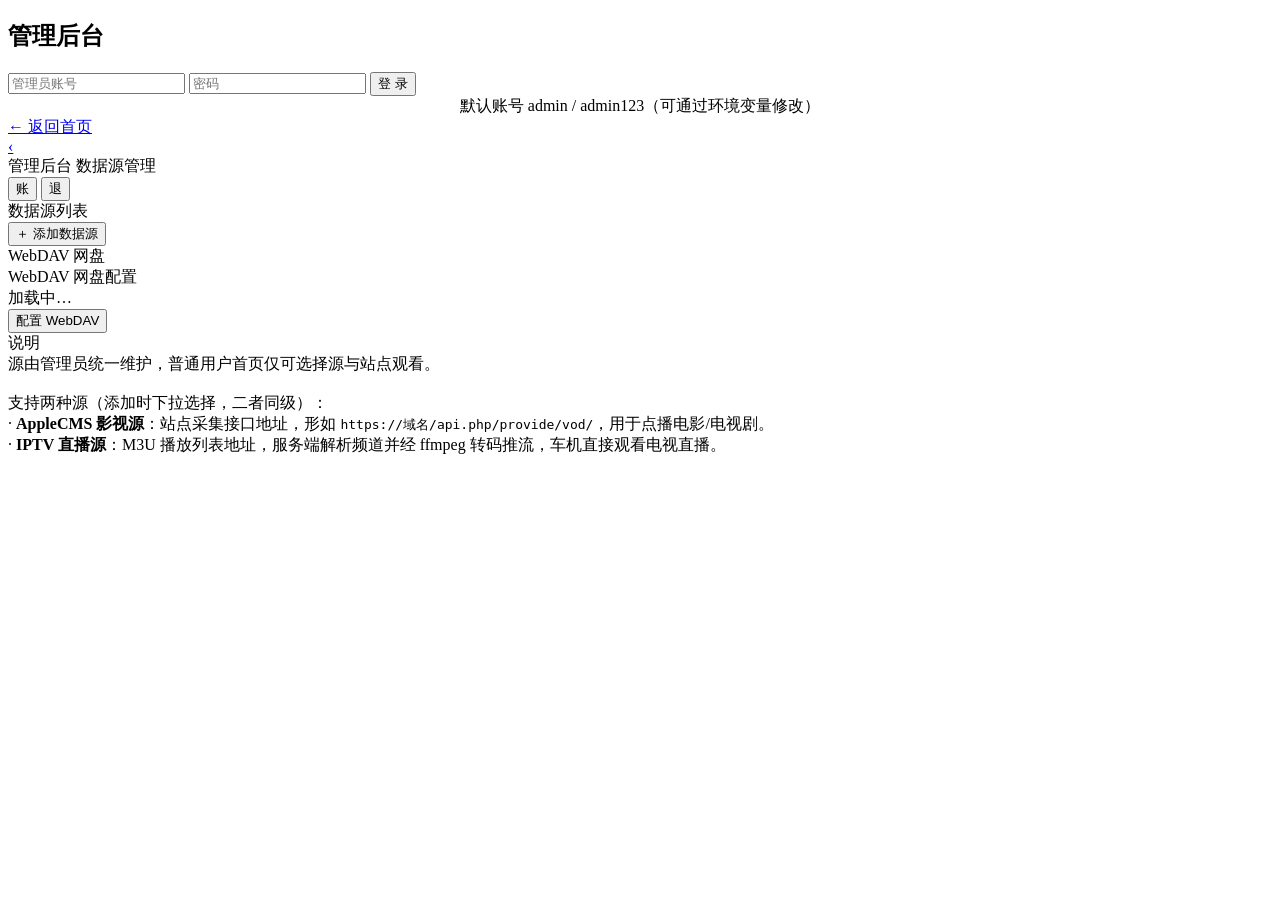
==== public/admin.html @ 0b445dd3 "更新 admin.html" ====
<!DOCTYPE html>
<html lang="zh-CN">
<head>
  <meta charset="UTF-8">
  <meta name="viewport" content="width=device-width, initial-scale=1, maximum-scale=1, user-scalable=no">
  <meta name="theme-color" content="#0f1115">
  <title>管理后台 · 超哥的Tesla影院</title>
  <link rel="stylesheet" href="css/style.css">
</head>
<body>
  <!-- 登录页 -->
  <div id="login-view" class="login-view">
    <div class="login-box">
      <h2>管理后台</h2>
      <input id="login-user" placeholder="管理员账号">
      <input id="login-pass" type="password" placeholder="密码">
      <button class="btn primary block" onclick="doLogin()">登 录</button>
      <div class="tip" style="text-align:center">默认账号 admin / admin123（可通过环境变量修改）</div>
      <a href="/" class="back-link">← 返回首页</a>
    </div>
  </div>

  <!-- 管理主界面 -->
  <div id="admin-view" class="hidden">
    <header id="topbar">
      <a class="btn-back" href="/">‹</a>
      <div class="title-wrap">
        <span id="page-title">管理后台</span>
        <span class="page-sub">数据源管理</span>
      </div>
      <button class="btn-icon" onclick="showAccountForm()" title="账号设置">账</button>
      <button class="btn-icon" onclick="logout()" title="退出登录">退</button>
    </header>
    <main id="app">
      <div class="page-title">数据源列表</div>
      <div class="card-grid" id="source-list"></div>
      <button class="btn primary block" onclick="showAddSource()">＋ 添加数据源</button>
      <div class="section-title">WebDAV 网盘</div>
      <div class="card" id="webdav-card">
        <div class="card-title">WebDAV 网盘配置</div>
        <div class="card-meta" id="webdav-status">加载中…</div>
        <div class="card-actions">
          <button class="btn primary" onclick="openWebdavForm()">配置 WebDAV</button>
        </div>
      </div>
      <div class="section-title">说明</div>
      <div class="detail-desc">
        源由管理员统一维护，普通用户首页仅可选择源与站点观看。<br><br>
        支持两种源（添加时下拉选择，二者同级）：<br>
        · <b>AppleCMS 影视源</b>：站点采集接口地址，形如 <code>https://域名/api.php/provide/vod/</code>，用于点播电影/电视剧。<br>
        · <b>IPTV 直播源</b>：M3U 播放列表地址，服务端解析频道并经 ffmpeg 转码推流，车机直接观看电视直播。
      </div>
    </main>
  </div>

  <div id="modal" class="modal hidden"></div>
  <div id="toast" class="toast"></div>

  <script src="js/api.js"></script>
  <script src="js/admin.js"></script>
</body>
</html>
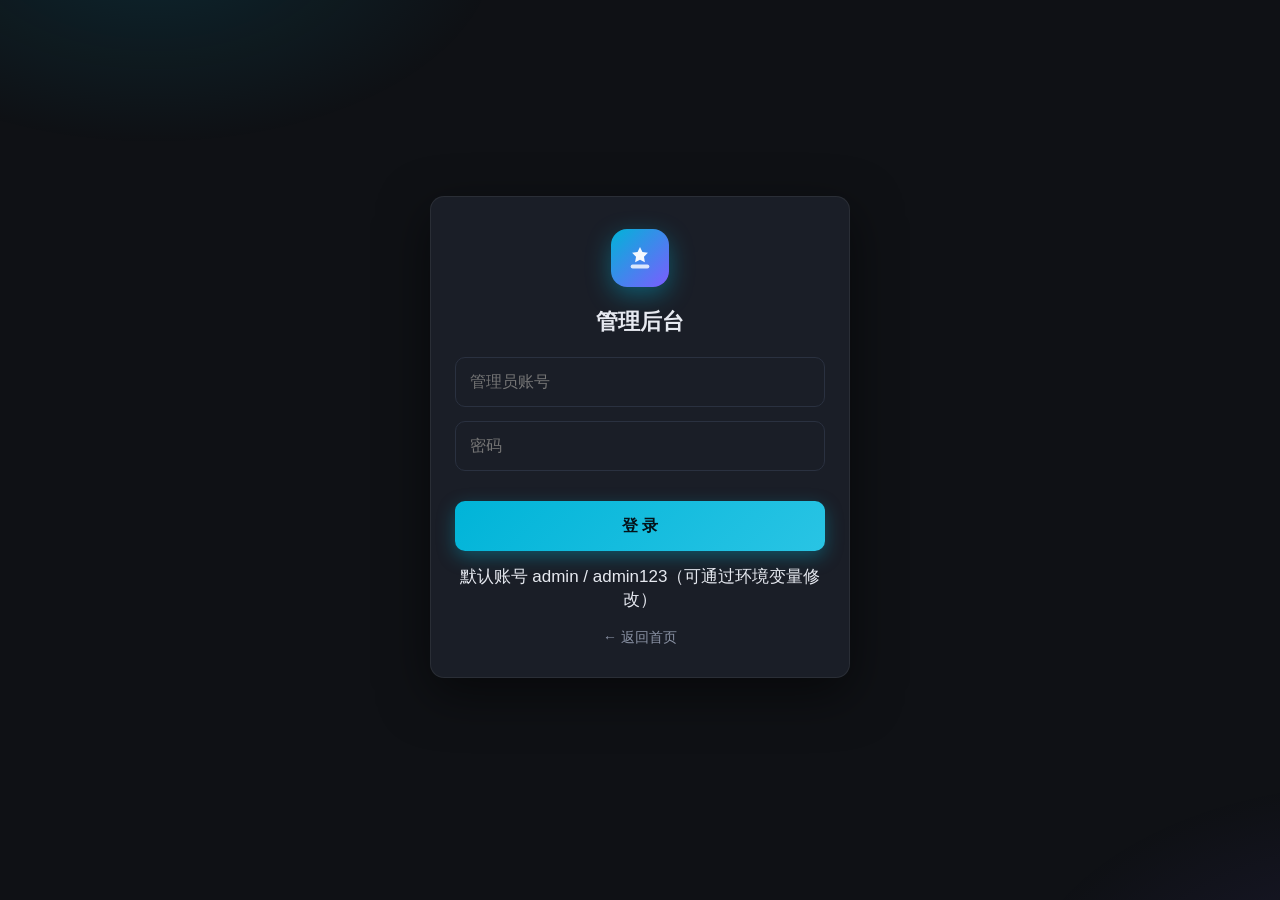
==== commit 3c15aece: "ui: 首页/浏览/网盘/管理后台视觉与交互优化 - 首页：新增品牌 Hero（渐变 Logo + 源数量角标），源卡片改为行式布局（图标 + 名称 + 等宽 URL + 箭头） - 全局：双色氛围光" ====
--- a/public/admin.html
+++ b/public/admin.html
@@ -11,6 +11,7 @@
   <!-- 登录页 -->
   <div id="login-view" class="login-view">
     <div class="login-box">
+      <div class="brand-mark brand-gradient"><svg viewBox="0 0 24 24" width="28" height="28" aria-hidden="true"><path d="M12 2.6l2.1 4.3 4.7.7-3.4 3.3.8 4.7-4.2-2.2-4.2 2.2.8-4.7L5.2 7.6l4.7-.7L12 2.6z" fill="rgba(255,255,255,.95)"/><rect x="4" y="17.5" width="16" height="3.4" rx="1.7" fill="rgba(255,255,255,.8)"/></svg></div>
       <h2>管理后台</h2>
       <input id="login-user" placeholder="管理员账号">
       <input id="login-pass" type="password" placeholder="密码">
--- a/public/css/style.css
+++ b/public/css/style.css
@@ -0,0 +1,827 @@
+:root {
+  --bg: #0f1115;
+  --bg-card: #1a1e27;
+  --bg-card-hover: #232836;
+  --text: #e6e9f0;
+  --text-dim: #8b93a5;
+  --accent: #00b4d8;
+  --accent-2: #ff8c42;
+  --danger: #e5484d;
+  --radius: 12px;
+  --touch-min: 48px;
+}
+
+* { box-sizing: border-box; margin: 0; padding: 0; }
+
+html, body {
+  height: 100%;
+  background: var(--bg);
+  color: var(--text);
+  font-family: -apple-system, "PingFang SC", "Noto Sans SC", "Microsoft YaHei", sans-serif;
+  font-size: 17px;
+  -webkit-tap-highlight-color: transparent;
+  overscroll-behavior: none;
+}
+
+body { display: flex; flex-direction: column; overflow: hidden; }
+
+/* ---------- 顶栏 ---------- */
+#topbar {
+  display: flex;
+  align-items: center;
+  gap: 10px;
+  padding: 10px 14px;
+  background: #141821;
+  border-bottom: 1px solid #222a3a;
+  flex: none;
+  z-index: 20;
+}
+
+.btn-back, .btn-icon {
+  min-width: var(--touch-min);
+  min-height: var(--touch-min);
+  border: none;
+  border-radius: 10px;
+  background: var(--bg-card);
+  color: var(--text);
+  font-size: 26px;
+  line-height: 1;
+  cursor: pointer;
+  display: flex;
+  align-items: center;
+  justify-content: center;
+}
+.btn-icon { font-size: 17px; font-weight: 600; color: var(--accent); }
+
+.title-wrap { flex: 1; min-width: 0; display: flex; flex-direction: column; }
+#page-title { font-size: 19px; font-weight: 700; white-space: nowrap; overflow: hidden; text-overflow: ellipsis; }
+.page-sub { font-size: 13px; color: var(--text-dim); white-space: nowrap; overflow: hidden; text-overflow: ellipsis; }
+
+/* ---------- 主内容 ---------- */
+#app {
+  flex: 1;
+  overflow-y: auto;
+  -webkit-overflow-scrolling: touch;
+  padding: 14px;
+}
+
+.page-title { font-size: 20px; font-weight: 700; margin: 4px 2px 12px; }
+.section-title {
+  font-size: 15px;
+  color: var(--text-dim);
+  margin: 14px 2px 10px;
+  font-weight: 600;
+}
+
+/* ---------- 通用卡片网格 ---------- */
+.card-grid {
+  display: grid;
+  grid-template-columns: repeat(auto-fill, minmax(150px, 1fr));
+  gap: 12px;
+}
+
+.card {
+  background: var(--bg-card);
+  border-radius: var(--radius);
+  overflow: hidden;
+  cursor: pointer;
+  border: 1px solid transparent;
+  transition: transform .12s, background .12s;
+}
+.card:active { transform: scale(.97); background: var(--bg-card-hover); }
+
+.vod-card .poster {
+  position: relative;
+  aspect-ratio: 3 / 4;
+  background: #22262f;
+  overflow: hidden;
+}
+.vod-card .poster img { width: 100%; height: 100%; object-fit: cover; display: block; }
+.vod-card .poster .remarks {
+  position: absolute;
+  right: 0;
+  bottom: 0;
+  left: 0;
+  padding: 8px 8px 6px;
+  font-size: 13px;
+  color: #fff;
+  background: linear-gradient(transparent, rgba(0,0,0,.85));
+  text-align: right;
+  white-space: nowrap;
+  overflow: hidden;
+  text-overflow: ellipsis;
+}
+.vod-card .v-name {
+  padding: 8px 10px 10px;
+  font-size: 14px;
+  line-height: 1.35;
+  white-space: nowrap;
+  overflow: hidden;
+  text-overflow: ellipsis;
+}
+
+/* 源/站点卡片 */
+.source-card { padding: 16px; display: flex; flex-direction: column; gap: 6px; min-height: 96px; }
+.card-title { font-size: 17px; font-weight: 700; }
+.card-meta { font-size: 13px; color: var(--text-dim); overflow: hidden; text-overflow: ellipsis; white-space: nowrap; }
+.badge {
+  display: inline-block;
+  font-size: 12px;
+  padding: 2px 8px;
+  border-radius: 20px;
+  background: #232a38;
+  color: var(--text-dim);
+  align-self: flex-start;
+}
+.badge.catpaw { background: rgba(255,140,66,.15); color: var(--accent-2); }
+.badge.tvbox { background: rgba(0,180,216,.15); color: var(--accent); }
+
+.card-actions { display: flex; gap: 8px; margin-top: auto; }
+.card-actions button {
+  flex: 1;
+  min-height: 44px;
+  border: none;
+  border-radius: 8px;
+  font-size: 15px;
+  cursor: pointer;
+  color: var(--text);
+  background: #2a3140;
+}
+.card-actions button.enter { background: var(--accent); color: #04131a; font-weight: 700; }
+.card-actions button.del { background: rgba(229,72,77,.15); color: var(--danger); }
+
+/* ---------- 按钮 ---------- */
+.btn {
+  min-height: var(--touch-min);
+  border: none;
+  border-radius: 10px;
+  padding: 0 20px;
+  font-size: 16px;
+  cursor: pointer;
+  background: #2a3140;
+  color: var(--text);
+}
+.btn.primary { background: var(--accent); color: #04131a; font-weight: 700; }
+.btn.block { display: block; width: 100%; margin-top: 16px; }
+.btn:active { transform: scale(.98); }
+
+/* 通用隐藏 */
+.hidden { display: none !important; }
+
+/* ---------- 分类栏 ---------- */
+.cat-bar {
+  display: flex;
+  gap: 8px;
+  overflow-x: auto;
+  padding: 4px 0 12px;
+  scrollbar-width: none;
+}
+.cat-bar::-webkit-scrollbar { display: none; }
+.cat-bar .cat {
+  flex: none;
+  min-height: 44px;
+  padding: 0 18px;
+  border-radius: 22px;
+  background: var(--bg-card);
+  color: var(--text-dim);
+  font-size: 15px;
+  border: 1px solid transparent;
+  cursor: pointer;
+  white-space: nowrap;
+}
+.cat-bar .cat.active {
+  background: rgba(0,180,216,.15);
+  color: var(--accent);
+  border-color: rgba(0,180,216,.4);
+  font-weight: 700;
+}
+
+/* ---------- 搜索行 ---------- */
+.search-row { display: flex; gap: 8px; margin-bottom: 12px; }
+.search-row input {
+  flex: 1;
+  min-height: var(--touch-min);
+  border-radius: 10px;
+  border: 1px solid #2a3140;
+  background: var(--bg-card);
+  color: var(--text);
+  padding: 0 14px;
+  font-size: 16px;
+}
+.search-row input:focus { outline: none; border-color: var(--accent); }
+.search-row button {
+  min-height: var(--touch-min);
+  min-width: 70px;
+  border: none;
+  border-radius: 10px;
+  background: var(--accent);
+  color: #04131a;
+  font-size: 16px;
+  font-weight: 700;
+  cursor: pointer;
+}
+
+/* ---------- 分页 ---------- */
+.pager { display: flex; align-items: center; justify-content: center; gap: 14px; margin: 18px 0 8px; }
+.pager .info { color: var(--text-dim); font-size: 14px; min-width: 90px; text-align: center; }
+
+/* ---------- 详情页 ---------- */
+.detail-head {
+  display: flex;
+  gap: 16px;
+  padding-bottom: 16px;
+}
+.detail-head .poster {
+  width: 132px;
+  flex: none;
+  aspect-ratio: 3 / 4;
+  border-radius: 10px;
+  overflow: hidden;
+  background: #22262f;
+}
+.detail-head .poster img { width: 100%; height: 100%; object-fit: cover; }
+.detail-info { flex: 1; min-width: 0; }
+.detail-info .d-title { font-size: 20px; font-weight: 800; line-height: 1.3; margin-bottom: 8px; }
+.detail-info .d-line { font-size: 14px; color: var(--text-dim); margin-bottom: 4px; line-height: 1.5; }
+.detail-desc {
+  font-size: 14px;
+  line-height: 1.7;
+  color: var(--text-dim);
+  background: var(--bg-card);
+  border-radius: 10px;
+  padding: 12px;
+  margin-bottom: 10px;
+  max-height: 140px;
+  overflow-y: auto;
+}
+
+/* 线路 Tab */
+.tab-bar { display: flex; gap: 8px; overflow-x: auto; padding: 4px 0 10px; scrollbar-width: none; }
+.tab-bar::-webkit-scrollbar { display: none; }
+.tab-bar .tab {
+  flex: none;
+  min-height: 44px;
+  padding: 0 18px;
+  border-radius: 22px;
+  background: var(--bg-card);
+  color: var(--text-dim);
+  font-size: 15px;
+  border: 1px solid transparent;
+  cursor: pointer;
+}
+.tab-bar .tab.active { background: rgba(255,140,66,.15); color: var(--accent-2); border-color: rgba(255,140,66,.4); font-weight: 700; }
+
+/* 选集网格 */
+.ep-grid {
+  display: grid;
+  grid-template-columns: repeat(auto-fill, minmax(74px, 1fr));
+  gap: 10px;
+  padding-bottom: 20px;
+}
+.ep-grid .ep {
+  min-height: 48px;
+  border-radius: 8px;
+  border: 1px solid #2a3140;
+  background: var(--bg-card);
+  color: var(--text);
+  font-size: 14px;
+  cursor: pointer;
+  overflow: hidden;
+  text-overflow: ellipsis;
+  white-space: nowrap;
+  padding: 0 6px;
+}
+.ep-grid .ep:active { background: var(--accent); color: #04131a; }
+
+/* ---------- 播放器层 ---------- */
+.player-layer {
+  position: fixed;
+  inset: 0;
+  height: 100dvh; /* 移动端地址栏收起后仍铺满 */
+  background: #000;
+  z-index: 100;
+  display: flex;
+}
+.player-layer.hidden { display: none; }
+
+.player-shell {
+  flex: 1;
+  display: flex;
+  flex-direction: column;
+  min-height: 0;
+  min-width: 0;
+}
+/* 控制按钮固定在左上角，标题居中 */
+.player-head {
+  flex: none;
+  display: flex;
+  align-items: center;
+  gap: 10px;
+  padding: 8px 12px;
+  background: #141821;
+  min-height: 52px;
+}
+.player-head-left {
+  flex: none;
+  display: flex;
+  align-items: center;
+  gap: 8px;
+}
+.player-title {
+  flex: 1;
+  min-width: 0;
+  font-size: 16px;
+  font-weight: 700;
+  white-space: nowrap;
+  overflow: hidden;
+  text-overflow: ellipsis;
+  text-align: center;
+}
+.quality-btn {
+  min-height: 42px;
+  padding: 0 16px;
+  border-radius: 8px;
+  border: 1px solid rgba(0,180,216,.4);
+  background: rgba(0,180,216,.12);
+  color: var(--accent);
+  font-size: 14px;
+  cursor: pointer;
+}
+.quality-btn.active {
+  background: var(--accent);
+  color: #04131a;
+  border-color: var(--accent);
+  font-weight: 700;
+}
+.player-close {
+  min-height: 42px;
+  min-width: 48px;
+  border: none;
+  border-radius: 8px;
+  background: rgba(229,72,77,.18);
+  color: var(--danger);
+  cursor: pointer;
+  display: grid;
+  place-items: center;
+  padding: 0 10px;
+}
+.player-close svg {
+  display: block;
+}
+/* 播放器容器：占满剩余高度，画面自适应 */
+#player-box {
+  flex: 1;
+  min-height: 0;
+  min-width: 0;
+  position: relative;
+  background: #000;
+}
+.drive-view {
+  position: absolute;
+  inset: 0;
+  background: #000;
+  z-index: 10;
+}
+.drive-view.hidden { display: none !important; }
+/* 直连 WebCodecs 宿主：库在其内创建 canvas 渲染画面（无 video 标签） */
+#tesla-host {
+  position: absolute;
+  inset: 0;
+  width: 100%;
+  height: 100%;
+  background: #000;
+}
+#tesla-host canvas {
+  width: 100% !important;
+  height: 100% !important;
+  object-fit: contain;
+  display: block;
+}
+
+.ep-strip {
+  display: flex;
+  gap: 8px;
+  overflow-x: auto;
+  padding: 10px 12px;
+  background: #141821;
+  scrollbar-width: none;
+}
+.ep-strip::-webkit-scrollbar { display: none; }
+.ep-strip .ep-mini {
+  flex: none;
+  min-height: 42px;
+  min-width: 66px;
+  padding: 0 14px;
+  border-radius: 8px;
+  border: 1px solid #2a3140;
+  background: #1a1e27;
+  color: var(--text);
+  font-size: 14px;
+  cursor: pointer;
+}
+.ep-strip .ep-mini.active { background: var(--accent); color: #04131a; border-color: var(--accent); font-weight: 700; }
+
+/* ---------- 模态框 ---------- */
+.modal {
+  position: fixed;
+  inset: 0;
+  background: rgba(0,0,0,.7);
+  z-index: 90;
+  display: flex;
+  align-items: center;
+  justify-content: center;
+  padding: 20px;
+}
+.modal.hidden { display: none; }
+.modal-body {
+  width: 100%;
+  max-width: 560px;
+  background: #171b24;
+  border-radius: 14px;
+  padding: 20px;
+  display: flex;
+  flex-direction: column;
+  gap: 12px;
+  max-height: 90vh;
+  overflow-y: auto;
+}
+.modal-body h3 { font-size: 18px; margin-bottom: 4px; }
+.modal-body input, .modal-body select, .modal-body textarea {
+  width: 100%;
+  min-height: 48px;
+  border-radius: 10px;
+  border: 1px solid #2a3140;
+  background: var(--bg-card);
+  color: var(--text);
+  padding: 10px 14px;
+  font-size: 16px;
+  font-family: inherit;
+}
+.modal-body textarea { resize: vertical; min-height: 70px; }
+.modal-body .tip { font-size: 13px; color: var(--text-dim); line-height: 1.6; }
+.modal-actions { display: flex; gap: 10px; margin-top: 6px; }
+.modal-actions .btn { flex: 1; }
+
+/* ---------- Toast ---------- */
+.toast {
+  position: fixed;
+  left: 50%;
+  bottom: 80px;
+  transform: translateX(-50%) translateY(20px);
+  background: rgba(30,34,46,.95);
+  color: var(--text);
+  padding: 12px 22px;
+  border-radius: 24px;
+  font-size: 15px;
+  opacity: 0;
+  pointer-events: none;
+  transition: opacity .25s, transform .25s;
+  z-index: 200;
+  max-width: 80vw;
+  text-align: center;
+}
+.toast.show { opacity: 1; transform: translateX(-50%) translateY(0); }
+
+/* ---------- 空状态 / 加载 ---------- */
+.empty {
+  text-align: center;
+  color: var(--text-dim);
+  padding: 50px 20px;
+  font-size: 15px;
+}
+.loading {
+  text-align: center;
+  color: var(--text-dim);
+  padding: 40px;
+  font-size: 15px;
+}
+
+/* ---------- 管理后台登录 ---------- */
+.login-view {
+  flex: 1;
+  display: flex;
+  align-items: center;
+  justify-content: center;
+  padding: 20px;
+}
+.login-box {
+  width: 100%;
+  max-width: 420px;
+  background: var(--bg-card);
+  border-radius: 14px;
+  padding: 30px 24px;
+  display: flex;
+  flex-direction: column;
+  gap: 14px;
+}
+.login-box h2 { font-size: 22px; text-align: center; margin-bottom: 6px; }
+.login-box input {
+  width: 100%;
+  min-height: 50px;
+  border-radius: 10px;
+  border: 1px solid #2a3140;
+  background: var(--bg-card);
+  color: var(--text);
+  padding: 0 14px;
+  font-size: 16px;
+}
+.login-box input:focus { outline: none; border-color: var(--accent); }
+.login-box .btn { min-height: 50px; }
+.back-link {
+  color: var(--text-dim);
+  text-align: center;
+  font-size: 14px;
+  text-decoration: none;
+  padding-top: 4px;
+}
+.back-link:active { color: var(--accent); }
+
+/* ============================================================
+   UI 优化层（不改动原有功能，只叠加视觉/动效）
+   ============================================================ */
+
+/* 品牌渐变 */
+.brand-gradient { background: linear-gradient(135deg, var(--accent) 0%, #7c5cff 100%); }
+.gradient-text {
+  background: linear-gradient(92deg, var(--accent) 0%, #9d7bff 100%);
+  -webkit-background-clip: text;
+  background-clip: text;
+  color: transparent;
+}
+
+/* 顶栏：玻璃感 + 底部渐变细线 */
+#topbar {
+  background: rgba(20, 24, 33, .82);
+  -webkit-backdrop-filter: blur(14px);
+  backdrop-filter: blur(14px);
+  border-bottom: none;
+  position: relative;
+}
+#topbar::after {
+  content: "";
+  position: absolute;
+  left: 0; right: 0; bottom: 0;
+  height: 1px;
+  background: linear-gradient(90deg, transparent, rgba(0,180,216,.55), rgba(124,92,255,.45), transparent);
+}
+.btn-back, .btn-icon {
+  background: rgba(255,255,255,.06);
+  border: 1px solid rgba(255,255,255,.07);
+  transition: background .15s, transform .12s, border-color .15s;
+}
+.btn-back:hover, .btn-icon:hover { background: rgba(255,255,255,.11); border-color: rgba(0,180,216,.35); }
+.btn-back:active, .btn-icon:active { transform: scale(.94); }
+#page-title { letter-spacing: .2px; }
+
+/* 页面背景：柔和双色氛围光 */
+body::before {
+  content: "";
+  position: fixed;
+  inset: 0;
+  pointer-events: none;
+  z-index: 0;
+  background:
+    radial-gradient(560px 320px at 12% -6%, rgba(0,180,216,.13), transparent 62%),
+    radial-gradient(620px 380px at 108% 112%, rgba(124,92,255,.11), transparent 60%);
+}
+#topbar, #app, .player-layer, .modal, .toast { position: relative; z-index: 1; }
+
+/* 卡片：悬浮感 + 顶部渐变亮线 */
+.card {
+  box-shadow: 0 2px 10px rgba(0,0,0,.28);
+  background: linear-gradient(180deg, #1e2430 0%, #181d27 100%);
+}
+.card::before {
+  content: "";
+  position: absolute;
+  top: 0; left: 14px; right: 14px;
+  height: 2px;
+  border-radius: 2px;
+  background: linear-gradient(90deg, transparent, rgba(0,180,216,.5), transparent);
+  opacity: 0;
+  transition: opacity .2s;
+}
+.card:hover { background: var(--bg-card-hover); transform: translateY(-2px); box-shadow: 0 8px 22px rgba(0,0,0,.4); }
+.card:hover::before { opacity: 1; }
+.card { position: relative; }
+
+/* 行式源卡片（首页） */
+.row-card { flex-direction: row; align-items: center; gap: 14px; padding: 14px; min-height: 0; }
+.row-card:hover { flex-direction: row; }
+.row-icon {
+  width: 46px; height: 46px;
+  flex: none;
+  border-radius: 12px;
+  display: grid;
+  place-items: center;
+  font-size: 22px;
+  background: rgba(0,180,216,.13);
+  border: 1px solid rgba(0,180,216,.22);
+}
+.row-icon.purple { background: rgba(124,92,255,.13); border-color: rgba(124,92,255,.28); }
+.row-body { flex: 1; min-width: 0; }
+.row-name {
+  font-size: 16px; font-weight: 700;
+  white-space: nowrap; overflow: hidden; text-overflow: ellipsis;
+  margin-bottom: 3px;
+}
+.row-meta {
+  font-size: 12.5px; color: var(--text-dim);
+  white-space: nowrap; overflow: hidden; text-overflow: ellipsis;
+  font-family: ui-monospace, SFMono-Regular, Menlo, Consolas, monospace;
+}
+.row-arrow { flex: none; color: var(--text-dim); opacity: .55; }
+.row-card:active { transform: scale(.98); }
+
+/* 首页 Hero */
+.home-hero {
+  display: flex;
+  align-items: center;
+  gap: 14px;
+  padding: 6px 2px 16px;
+  margin-bottom: 14px;
+  border-bottom: 1px solid rgba(255,255,255,.06);
+}
+.hero-mark {
+  width: 52px; height: 52px;
+  flex: none;
+  border-radius: 14px;
+  display: grid;
+  place-items: center;
+  box-shadow: 0 6px 20px rgba(0,180,216,.35);
+}
+.hero-mark svg { display: block; }
+.hero-text { flex: 1; min-width: 0; }
+.hero-text .h1 { font-size: 22px; font-weight: 800; letter-spacing: .3px; }
+.hero-text .sub { font-size: 13px; color: var(--text-dim); margin-top: 3px; }
+.hero-chip {
+  flex: none;
+  font-size: 12px;
+  color: var(--accent);
+  background: rgba(0,180,216,.1);
+  border: 1px solid rgba(0,180,216,.28);
+  padding: 4px 10px;
+  border-radius: 999px;
+}
+
+/* 首页行式网格：窄屏 2 列，宽屏 3 列 */
+@media (max-width: 640px) {
+  .card-grid.row-grid { grid-template-columns: 1fr; }
+}
+@media (min-width: 900px) {
+  .card-grid.row-grid { grid-template-columns: repeat(2, 1fr); }
+}
+
+/* 加载动画：文字 + 呼吸点 */
+.loading { animation: load-breathe 1.4s ease-in-out infinite; }
+@keyframes load-breathe { 0%,100% { opacity: .5; } 50% { opacity: 1; } }
+
+/* 错误 / 空状态美化 */
+.empty { display: flex; flex-direction: column; align-items: center; gap: 8px; }
+.empty .empty-icon { font-size: 42px; opacity: .8; line-height: 1; }
+.empty .empty-msg { margin-top: 4px; line-height: 1.6; }
+
+/* 海报卡：hover 放大封面 + 渐变角标 */
+.vod-card .poster { transition: background .2s; }
+.vod-card .poster img { transition: transform .35s ease; }
+.vod-card:hover .poster img { transform: scale(1.05); }
+.vod-card .poster .remarks {
+  background: linear-gradient(180deg, transparent 0%, rgba(0,0,0,.55) 35%, rgba(0,0,0,.88) 100%);
+  font-weight: 600;
+  letter-spacing: .2px;
+}
+.vod-card .v-name { font-weight: 600; }
+
+/* 列表进入动效：交错上浮 */
+@keyframes fade-up { from { opacity: 0; transform: translateY(10px); } to { opacity: 1; transform: none; } }
+.card-grid > * { animation: fade-up .32s ease both; }
+.card-grid > *:nth-child(2) { animation-delay: .03s; }
+.card-grid > *:nth-child(3) { animation-delay: .06s; }
+.card-grid > *:nth-child(4) { animation-delay: .09s; }
+.card-grid > *:nth-child(5) { animation-delay: .12s; }
+.card-grid > *:nth-child(6) { animation-delay: .15s; }
+.card-grid > *:nth-child(7) { animation-delay: .18s; }
+.card-grid > *:nth-child(8) { animation-delay: .21s; }
+.card-grid > *:nth-child(9) { animation-delay: .24s; }
+.card-grid > *:nth-child(n+10) { animation-delay: .27s; }
+
+/* 详情页：海报阴影 + 圆角 */
+.detail-head .poster { box-shadow: 0 8px 24px rgba(0,0,0,.45); border-radius: 14px; }
+.detail-info .d-title { letter-spacing: .2px; }
+.detail-desc { border: 1px solid rgba(255,255,255,.05); }
+
+/* 选集按钮：微渐变 + 圆角 */
+.ep-grid .ep { border-radius: 10px; transition: background .15s, border-color .15s, color .15s; }
+.ep-grid .ep:active { background: linear-gradient(135deg, var(--accent), #29c4e4); }
+
+/* 分类胶囊 / Tab：统一圆角与过渡 */
+.cat-bar .cat, .tab-bar .tab, .ep-strip .ep-mini { transition: background .15s, color .15s, border-color .15s, transform .12s; }
+.cat-bar .cat:active, .tab-bar .tab:active, .ep-strip .ep-mini:active { transform: scale(.96); }
+
+/* 搜索框：内嵌图标 */
+.search-row { position: relative; }
+.search-row input { padding-left: 44px; border-radius: 12px; }
+.search-row .s-ico {
+  position: absolute;
+  left: 14px; top: 50%;
+  transform: translateY(-50%);
+  color: var(--text-dim);
+  pointer-events: none;
+  display: flex;
+}
+.search-row button { border-radius: 12px; background: linear-gradient(135deg, var(--accent), #29c4e4); box-shadow: 0 4px 14px rgba(0,180,216,.3); }
+
+/* 分页按钮 */
+.pager .btn { min-height: 42px; border-radius: 10px; background: #232a38; border: 1px solid rgba(255,255,255,.06); }
+.pager .btn[disabled] { cursor: not-allowed; opacity: .38; }
+
+/* 模态框：毛玻璃背景 + 弹入动效 */
+.modal { background: rgba(5,8,14,.62); -webkit-backdrop-filter: blur(8px); backdrop-filter: blur(8px); }
+.modal-body { animation: modal-pop .22s cubic-bezier(.2,.9,.3,1.2) both; border: 1px solid rgba(255,255,255,.07); box-shadow: 0 20px 60px rgba(0,0,0,.55); }
+@keyframes modal-pop { from { opacity: 0; transform: scale(.94) translateY(8px); } to { opacity: 1; transform: none; } }
+.modal-body select {
+  width: 100%;
+  min-height: 48px;
+  border-radius: 10px;
+  border: 1px solid #2a3140;
+  background: var(--bg-card);
+  color: var(--text);
+  padding: 0 14px;
+  font-size: 16px;
+  font-family: inherit;
+  appearance: auto;
+}
+
+/* Toast：更精致 */
+.toast {
+  background: rgba(24,29,40,.92);
+  border: 1px solid rgba(255,255,255,.1);
+  box-shadow: 0 8px 28px rgba(0,0,0,.5);
+  -webkit-backdrop-filter: blur(10px);
+  backdrop-filter: blur(10px);
+}
+
+/* 管理后台登录：品牌标 + 渐变按钮 */
+.login-view { position: relative; z-index: 1; }
+.login-box { border: 1px solid rgba(255,255,255,.07); box-shadow: 0 16px 50px rgba(0,0,0,.5); }
+.login-box .brand-mark {
+  width: 58px; height: 58px;
+  margin: 2px auto 6px;
+  border-radius: 16px;
+  display: grid;
+  place-items: center;
+  box-shadow: 0 8px 24px rgba(0,180,216,.4);
+}
+.login-box .btn.primary { background: linear-gradient(135deg, var(--accent), #29c4e4); box-shadow: 0 6px 18px rgba(0,180,216,.35); }
+
+/* WebDAV 条目：图标 + 大小徽标 */
+.dav-card .poster { display: grid; place-items: center; }
+.dav-ico { font-size: 52px; line-height: 1; }
+.dav-card .poster .remarks { left: 0; right: auto; text-align: left; max-width: 100%; }
+.dav-card .poster .dav-size {
+  position: absolute;
+  right: 8px; top: 8px;
+  font-size: 11px;
+  color: #cfd6e4;
+  background: rgba(0,0,0,.55);
+  border: 1px solid rgba(255,255,255,.14);
+  padding: 2px 8px;
+  border-radius: 999px;
+  backdrop-filter: blur(4px);
+}
+
+/* 滚动条（桌面端） */
+@media (min-width: 900px) {
+  #app::-webkit-scrollbar, .detail-desc::-webkit-scrollbar, .modal-body::-webkit-scrollbar { width: 8px; }
+  #app::-webkit-scrollbar-thumb, .detail-desc::-webkit-scrollbar-thumb, .modal-body::-webkit-scrollbar-thumb {
+    background: #2a3140; border-radius: 4px;
+  }
+  #app::-webkit-scrollbar-track { background: transparent; }
+}
+
+/* 管理后台：WebDAV 状态点 */
+#webdav-status { display: flex; align-items: center; gap: 8px; line-height: 1.6; }
+#webdav-status code {
+  color: var(--accent);
+  background: rgba(0,180,216,.08);
+  border: 1px solid rgba(0,180,216,.2);
+  padding: 1px 8px;
+  border-radius: 6px;
+  font-size: 12.5px;
+  word-break: break-all;
+}
+.wd-dot { width: 8px; height: 8px; border-radius: 50%; flex: none; }
+.wd-dot.ok { background: #3ddc84; box-shadow: 0 0 8px rgba(61,220,132,.8); }
+.wd-dot.off { background: var(--text-dim); }
+
+/* 管理后台卡片间距统一 */
+#admin-view .card-grid, #admin-view #source-list { margin-bottom: 4px; }
+
+/* 窄屏（车机/手机）：压缩 Hero */
+@media (max-width: 560px) {
+  .home-hero { padding-bottom: 12px; }
+  .hero-mark { width: 44px; height: 44px; border-radius: 12px; }
+  .hero-text .h1 { font-size: 19px; }
+  .hero-text .sub { font-size: 12px; }
+  .hero-chip { display: none; }
+}
